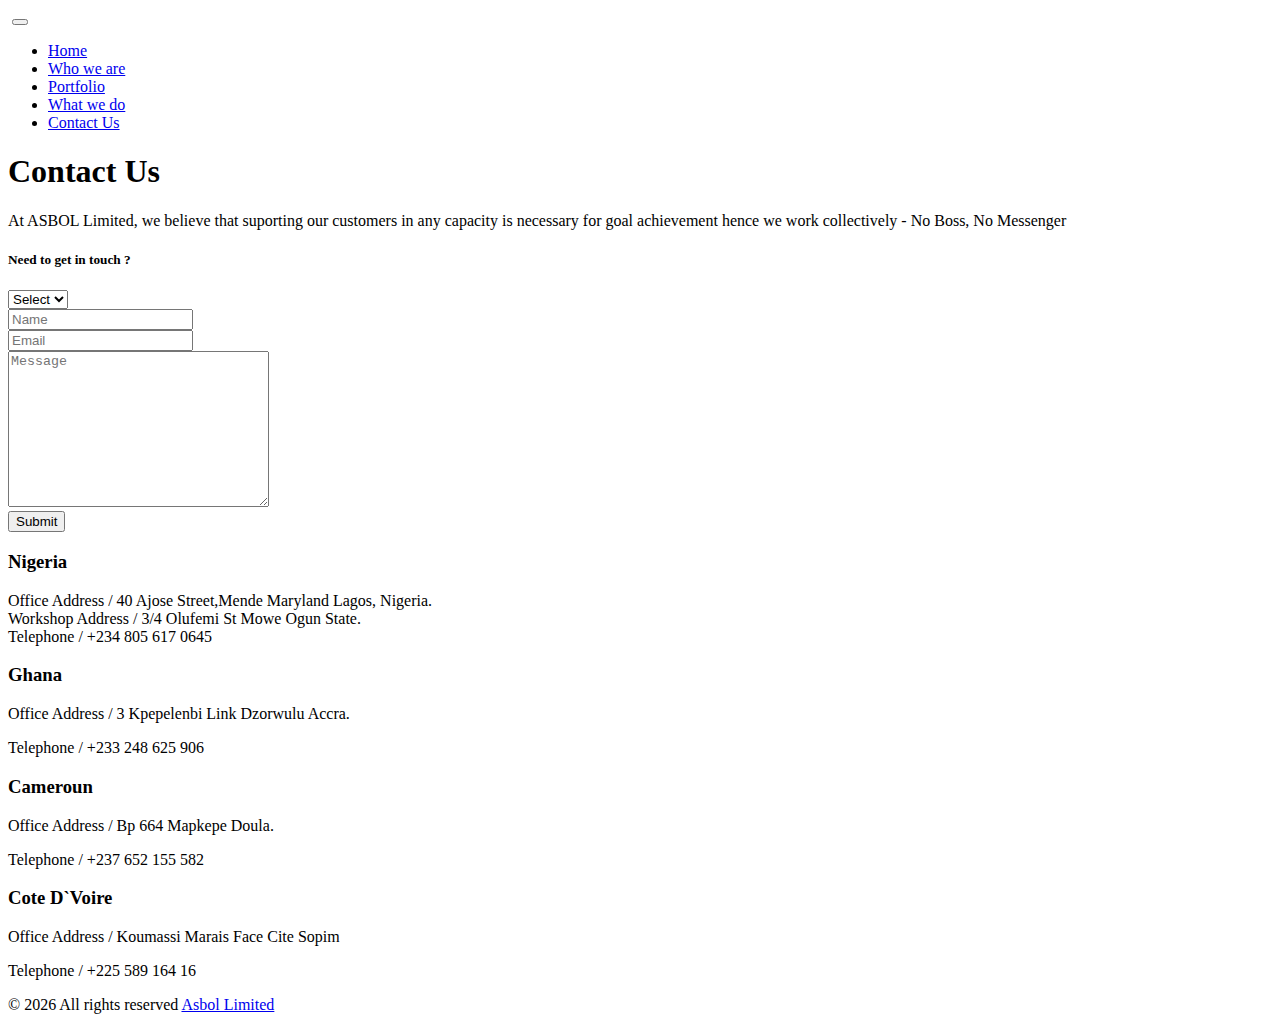
==== contact.html @ dac55712 "Add files via upload" ====
<!DOCTYPE html>
<html lang="en">
<head>
    <meta charset="UTF-8">
    <meta name="viewport" content="width=device-width, initial-scale=1.0">
    <title>Asbol</title>
    <link rel="stylesheet" href="./node_modules/bootstrap/dist/css/bootstrap.min.css">
    <link rel="stylesheet" href="./node_modules/font-awesome/css/font-awesome.min.css">
        <link rel="stylesheet" href="css/owl.carousel.min.css">
    <link rel="stylesheet" href="css/owl.theme.default.min.css">
    <link rel="stylesheet" href="css/jquery.fancybox.min.css">
    <link rel="stylesheet" href="css/styles.css">
</head>
<body>

  <nav class="navbar navbar-expand-lg bg-white fixed-top" id="ftco-navbar">
    <div class="container-fluid px-md-5">
      <a class="navbar-brand" href="/" > <img src="images/logo/LogoArtboard 1.png" class="img-fluid logo" alt=""></a>
      <button class="navbar-toggler mx-auto" type="button" data-toggle="collapse" data-target="#ftco-nav" aria-controls="ftco-nav" aria-expanded="false" aria-label="Toggle navigation">
        <span class="fa fa-bars"></span>
      </button>

      <div class="collapse navbar-collapse" id="ftco-nav">
        <ul class="navbar-nav mx-auto">
            <li class="nav-item"><a href="index.html" class="nav-link">Home</a></li>
            <li class="nav-item"><a href="whoWeAre.html" class="nav-link">Who we are</a></li>
            <li class="nav-item"><a href="portfolio.html" class="nav-link">Portfolio</a></li>
            <li class="nav-item"><a href="whatWeDo.html" class="nav-link">What we do</a></li>
            <li class="nav-item active"><a href="contact.html" class="nav-link">Contact Us</a></li>
        </ul>
      </div>
    </div>
	</nav>
    <!-- END nav -->


  <div id="home-section" class="hero-wrap " style="background-image: url('images/bg-header2.jpg');">
    <div class="overlay"></div>
    <div class="container-fluid px-md-5">
      <div class="row slider-text">
        <div class="col-12">
          <h1>Contact Us</h1>
        </div>
      </div>
    </div>
  </div>

  <section class="sub-about pt-5" >
    <div class="container">
      <div class="row">
        <div class="col-12 ">
          <p>At ASBOL Limited, we believe that suporting our customers in any capacity is necessary for goal achievement hence we work collectively - No Boss, No Messenger</p>
        </div>
      </div>
    </div>
  </section>

  <section class="contact py-5">
    <div class="container">
      <div class="row mx-auto">
        <div class="col-md-5 offset-md-4 col-12">
          <form action="#" class=" p-5 contact-form" style="background-image: url('images/bg-header2.jpg');">
            <h5>Need to get in touch ? </h5>
            <div class="form-group">
              <select class="form-control" name="" id="">
                <option>Select</option>
                <option></option>
                <option></option>
              </select>
            </div>
            <div class="form-group">
              <input type="text" class="form-control" placeholder="Name">
            </div>
            <div class="form-group">
              <input type="text" class="form-control" placeholder="Email">
            </div>
            
            <div class="form-group">
              <textarea name="" id="" cols="30" rows="10" class="form-control" placeholder="Message"></textarea>
            </div>
            <button type="submit" class="btn btn-light ">Submit</button>
          </form>
        </div>
     
      </div>
    </div>
  </section>


  <section class="py-5 address">
    <div class="container">
      <div class="row">
        <div class="col-md-6">
          <div class="address-book">
            <h3>Nigeria</h3>
            <p>
              <span>Office Address <span class="text-slant"> / </span> </span> 40 Ajose Street,Mende Maryland Lagos, Nigeria. <br>
              <span>Workshop Address <span class="text-slant"> /</span> </span> 3/4 Olufemi St Mowe Ogun State. <br>
              <span>Telephone <span class="text-slant"> / </span> </span> +234 805 617 0645
            </p>
          </div>
        </div>
        <div class="col-md-6 address-bg">
          <div class="address-book">
            <h3>Ghana</h3>
            <p><span>Office Address <span class="text-slant"> / </span> </span> 3 Kpepelenbi Link Dzorwulu Accra.</p>
            <p><span>Telephone <span class="text-slant"> / </span> </span> +233 248 625 906</p>
          </div>
        </div>
        <div class="col-md-6  address-bg">
          <div class="address-book">
            <h3>Cameroun</h3>
            <p><span>Office Address <span class="text-slant"> / </span> </span> Bp 664 Mapkepe Doula.</p>
            <p><span>Telephone <span class="text-slant"> / </span> </span> +237 652 155 582</p>
          </div>
        </div>
        <div class="col-md-6">
          <div class="address-book">
            <h3>Cote D`Voire</h3>
            <p><span>Office Address <span class="text-slant"> / </span> </span> Koumassi Marais Face Cite Sopim </p>
            <p><span>Telephone <span class="text-slant"> / </span> </span> +225 589 164 16</p>
          </div>
        </div>
      </div>
    </div>
  </section>

  <footer class="site-footer footer" style="background-image: url('images/foot.jpg');">
    <div class="overlay"></div>
    <div class="container mt-4">

      <div class="row">
        <div class="col-md-12 social-navs  mt-3">
          <a href=""> <span class="fa fa-facebook" aria-hidden="true"></span></a>
          <a href=""> <span class="fa fa-instagram" aria-hidden="true"></span></a>
          <a href=""> <span class="fa fa-twitter" aria-hidden="true"></span></a>
        </div>
      </div>

      

      <div class="row">
        <div class="col-12">
          <p>
             &copy; <script>document.write(new Date().getFullYear());</script> All rights reserved  <a href="/" target="_blank"> Asbol Limited</a>
            </p>  
        </div>
      </div>
    </div>
  </footer>



  <script src="./node_modules/jquery/dist/jquery.min.js"></script>
  <script src="./node_modules/popper.js/dist/popper.min.js"></script>
  <script src="./node_modules/bootstrap/dist/js/bootstrap.min.js"></script>
  <script src="js/owl.carousel.min.js"></script>
  <script src="./node_modules/stellar/index.js"></script>
  <script src="./node_modules/scrollax/scrollax.min.js"></script>
  <script src="js/jquery.fancybox.min.js"></script>
  <script src="js/main.js"></script>
</body>
</html>
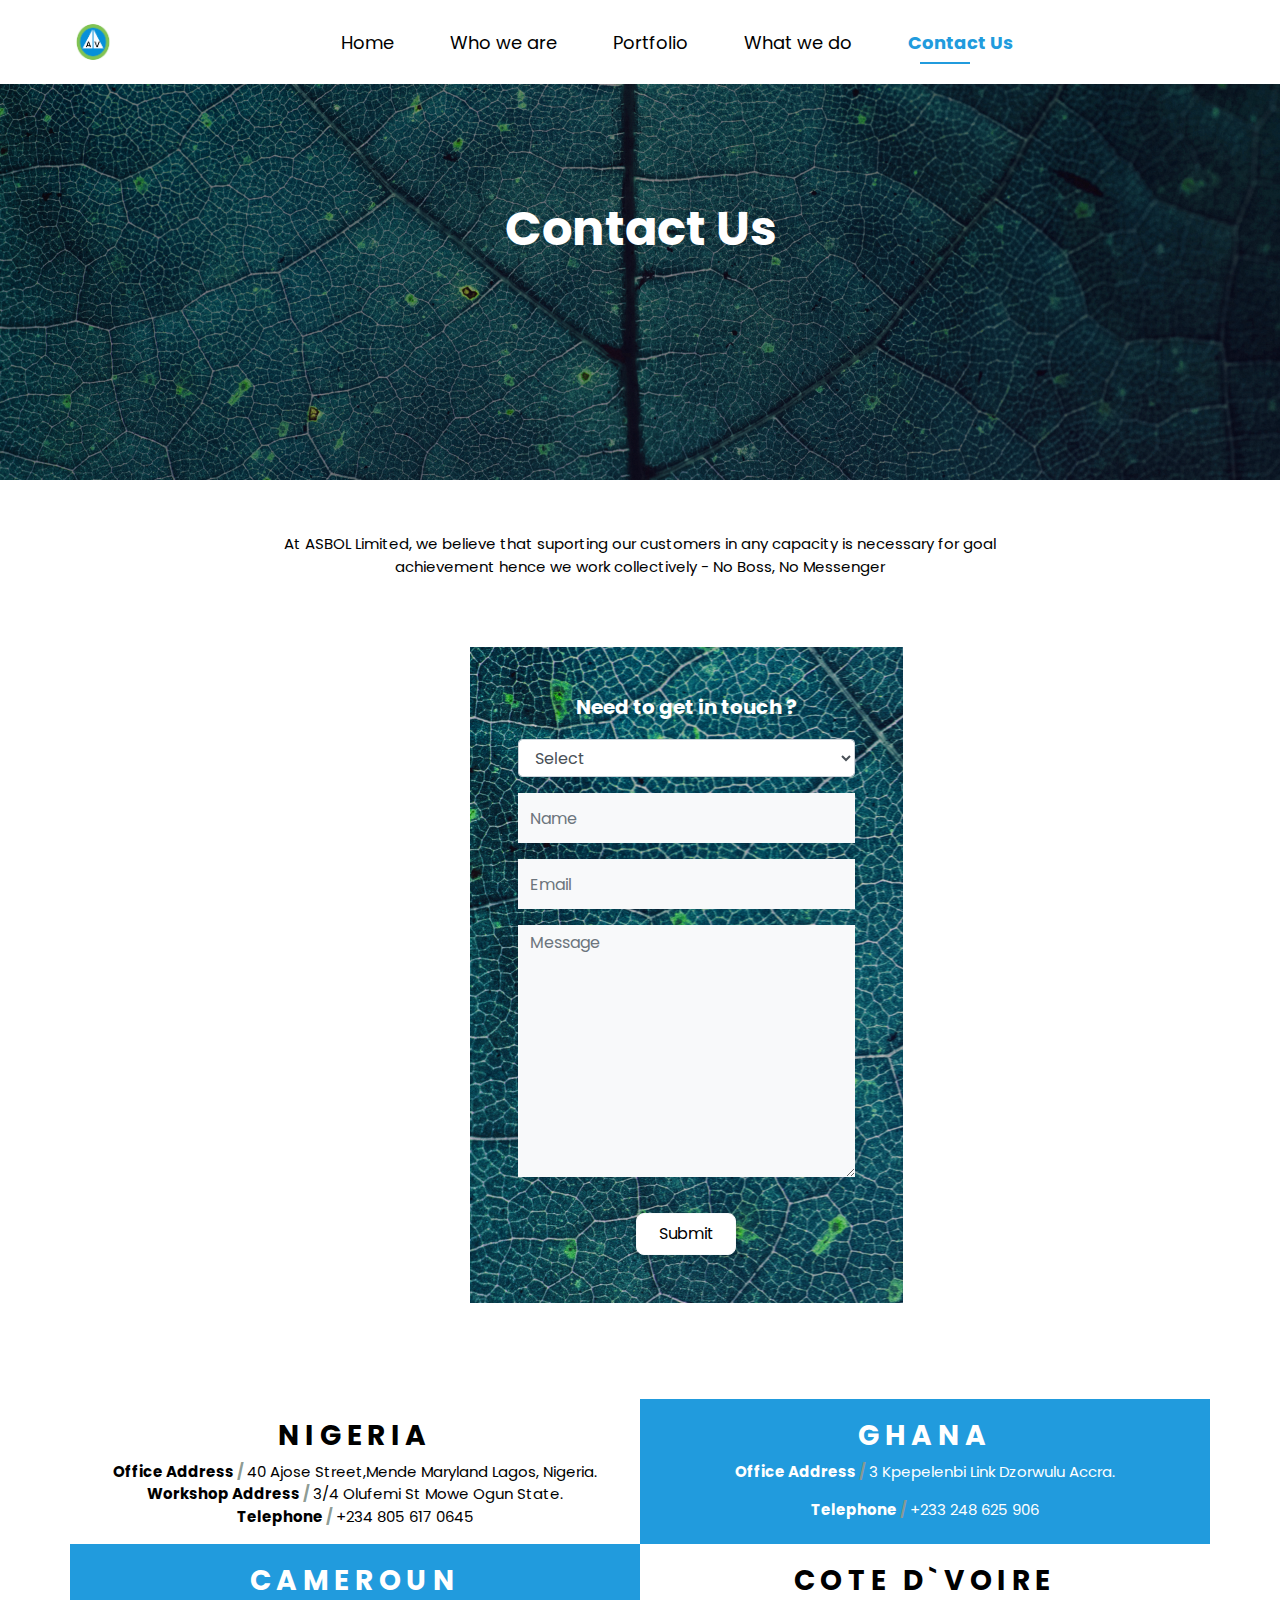
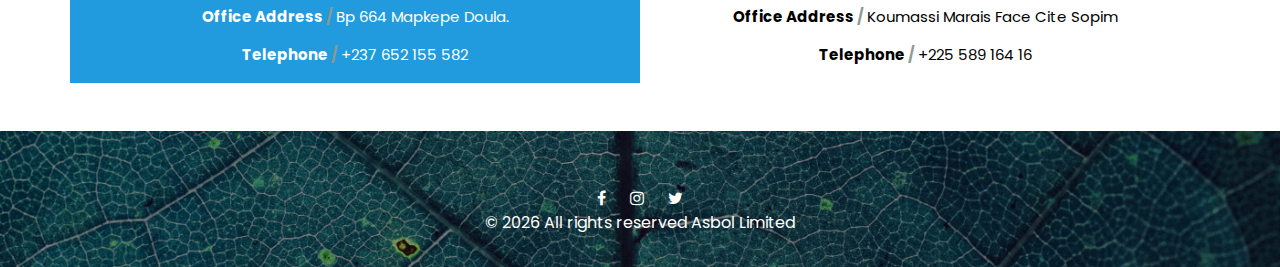
==== commit e493efd3: "..." ====
--- a/contact.html
+++ b/contact.html
@@ -25,7 +25,7 @@
             <li class="nav-item"><a href="index.html" class="nav-link">Home</a></li>
             <li class="nav-item"><a href="whoWeAre.html" class="nav-link">Who we are</a></li>
             <li class="nav-item"><a href="portfolio.html" class="nav-link">Portfolio</a></li>
-            <li class="nav-item"><a href="whatWeDo.html" class="nav-link">What we do</a></li>
+            <li class="nav-item"><a href="#" class="nav-link">What we do</a></li>
             <li class="nav-item active"><a href="contact.html" class="nav-link">Contact Us</a></li>
         </ul>
       </div>
--- a/css/styles.css
+++ b/css/styles.css
@@ -0,0 +1,986 @@
+@import url('https://fonts.googleapis.com/css?family=Poppins:300,400,500,600,700,800,900');
+
+*
+{
+	margin: 0;
+	padding: 0;
+	-webkit-font-smoothing: antialiased;
+	-webkit-text-shadow: rgba(0,0,0,.01) 0 0 1px;
+	text-shadow: rgba(0,0,0,.01) 0 0 1px;
+}
+
+body
+{
+	font-family: 'Poppins', sans-serif;
+	font-size: 16px;
+	font-weight: 400;
+	background: #FFFFFF;
+	color: #000000;
+}
+
+/* div
+{
+	display: block;
+	position: relative;
+	-webkit-box-sizing: border-box;
+    -moz-box-sizing: border-box;
+    box-sizing: border-box;
+} */
+
+a {
+    color: inherit;
+    text-decoration: none;
+}
+
+ul
+{
+	list-style: none;
+	margin-bottom: 0px;
+}
+
+.logo {
+    width: 58px;
+}
+
+.navbar-brand {
+    display: none;
+}
+
+.navbar-toggler:focus {
+    outline: none;
+    border: none;
+}
+
+.navbar-collapse {
+    justify-content: center;
+    text-align: center;
+
+}
+
+@media(min-width: 992px) {
+    .navbar-brand {
+        display: block;
+    }
+}
+
+.text-slant {
+    color: #8b9991fb;
+}
+
+/* navbar */
+
+
+.navbar-nav li{
+    padding: 0 20px;
+    font-size: 18px;
+}
+
+.navbar-nav li a{
+    color: black;
+}
+
+.navbar-nav li.active a {
+    color: #219BDD !important; 
+    font-weight: bold;
+}
+
+.navbar-nav li.active {
+    color: #219BDD !important; 
+    -webkit-transition: .3s all ease-in-out;
+    -o-transition: .3s all ease-in-out;
+    transition: .3s all ease-in-out;
+}
+
+.navbar-nav li.active {
+    position: relative;
+    padding-bottom: 0px; 
+}
+.navbar-nav li.active:after{
+    content: "";
+    position: absolute;
+    bottom: 0;
+    left: 0;
+    left: 25%;
+    height: 2px;
+    background: #219BDD;
+    width: 50px;
+}
+
+@media(max-width: 991px) {
+    .navbar-nav li.active:after{
+        left: 46%;
+    }
+    
+}
+
+@media(max-width: 500px) {
+    .navbar-nav li.active:after{
+        left: 40%;
+    }
+    
+}
+
+/*  */
+
+.hero-wrap {
+    width: 100%;
+    max-height: 480px;
+    height: 500px;
+    /* position: inherit; */
+    background-size: cover;
+    background-repeat: no-repeat;
+    background-position: top center;
+    position: relative; 
+    color: #FFFFFF;
+    text-align: center;
+}
+
+@media(min-width : 1300px) {
+    .hero-wrap {
+        min-height: 600px;
+    }
+}
+
+.hero-wrap .overlay {
+    position: absolute;
+    top: 0;
+    left: 0;
+    right: 0;
+    bottom: 0;
+    content: '';
+    opacity: .3;
+    background: #000000; 
+}
+
+.slider-text {
+    padding-top: 200px;
+    text-align: center;
+}
+
+@media(max-width: 999px)  {
+    .slider-text {
+        padding-top: 200px;
+    }
+}
+
+@media(min-width: 1300px) {
+    .slider-text {
+        padding-top: 280px;
+    }
+}
+
+.slider-text h1 {
+    font-size: 48px;
+    color: #fff;
+    line-height: 1.2;
+    font-weight: 700;
+    font-family: "Poppins", Arial, sans-serif; 
+    text-align: center;
+}
+@media (max-width: 991.98px) {
+    .slider-text h1 {
+    font-size: 40px; 
+
+} 
+}
+  
+.slider-text .subheading {
+    font-size: 15px;
+    font-family: "Poppins", Arial, sans-serif;
+    font-weight: 600; 
+}
+
+.sub-about .container .row{
+    text-align: center;
+}
+
+.sub-about .container p{
+    font-weight: 500px;
+    font-size: 15px;
+}
+
+.about-section.text,
+.pt-80 {
+    margin-top: 80px;
+    text-align: center;
+}
+
+#wwa-section .container {
+    padding-top: 40px;
+}
+
+.section-title {
+    color: #219BDD;
+    text-transform: uppercase;
+    position: relative;
+}
+
+.section-title h3 {
+    font-size: 27px;
+    font-weight: bold;
+    margin-bottom: 40px;
+}
+
+.section-title span {
+    font-weight: 600;
+    text-transform: none;
+}
+
+.position-relative {
+  position: relative; 
+}
+
+
+/* port */
+
+.port .grid-container {
+    display: grid;
+    grid-template-columns: auto auto auto auto;
+    grid-gap: 2px;
+    padding: 5px;
+    padding-top: 40px;
+}
+
+@media(max-width:500px) {
+.port .grid-container {
+    display: grid;
+    grid-template-columns: auto auto;
+    grid-gap: 2px;
+    padding: 5px;
+    padding-top: 0px;
+}
+}
+
+.port .grid-container > div {
+    background-color: rgba(255, 255, 255, 0.8);
+    text-align: center;
+    /* padding: 5px 0; */
+}
+
+.port .grid-container div img {
+    position: relative;
+    -webkit-transform: scale(1);
+    -ms-transform: scale(1);
+    transform: scale(1);
+    -webkit-transition: .3s all ease-in-out;
+    -o-transition: .3s all ease-in-out;
+    transition: .3s all ease-in-out; 
+}
+
+.single-img .opacity {
+    -webkit-transition: all .3s ease-in-out;
+     -moz-transition: all .3s ease-in-out;
+      -ms-transition: all .3s ease-in-out;
+       -o-transition: all .3s ease-in-out;
+          transition: all .3s ease-in-out;
+}
+
+.single-img .opacity ul,
+.single-img .opacity h6 a {
+    -webkit-transition: all .4s ease-in-out;
+    -moz-transition: all .4s ease-in-out;
+     -ms-transition: all .4s ease-in-out;
+      -o-transition: all .4s ease-in-out;
+         transition: all .4s ease-in-out;
+}
+
+.single-img {
+    position: relative;
+  overflow: hidden;
+}
+
+.single-img .opacity {
+    position: absolute;
+    top:0;
+    left:0;
+    right: 0;
+    bottom: 0;
+    background: #000000a4;
+    opacity: 0;
+    -webkit-transform: scale(0.2);
+       -moz-transform: scale(0.2);
+        -ms-transform: scale(0.2);
+         -o-transform: scale(0.2);
+            transform: scale(0.2);
+}
+
+.single-img .opacity .border-shape {
+    position: absolute;
+    top:20px;
+    left:20px;
+    right: 20px;
+    bottom: 20px;
+    border: 1px solid #fff;
+    text-align: center;
+  }
+.single-img .opacity h6 {
+    color:#fff;
+  }
+.single-img .opacity ul li {
+    display: inline-block;
+    color: #fff;
+    margin-top: 8px;
+  }
+.single-img .opacity .border-shape>div {
+    display: table;
+    width: 100%;
+    height: 100%;
+  }
+.single-img .opacity .border-shape>div>div {
+    display: table-cell;
+    vertical-align: middle;
+  }
+.single-img .opacity h6 a {
+    -webkit-transform: translate3D(0,-100px,0);
+       -moz-transform: translate3D(0,-100px,0);
+        -ms-transform: translate3D(0,-100px,0);
+         -o-transform: translate3D(0,-100px,0);
+            transform: translate3D(0,-100px,0);
+  }
+.single-img .opacity ul {
+    -webkit-transform: translate3D(0,100px,0);
+       -moz-transform: translate3D(0,100px,0);
+        -ms-transform: translate3D(0,100px,0);
+         -o-transform: translate3D(0,100px,0);
+            transform: translate3D(0,100px,0);
+  }
+.single-img .opacity ul,
+.single-img .opacity h6 a {
+    opacity: 0;
+    -webkit-transition-delay: 0.3s; /* Safari */
+    transition-delay: 0.3s;
+  }
+.single-img:hover .opacity {
+    opacity: 1;
+    -webkit-transform: scale(1);
+       -moz-transform: scale(1);
+        -ms-transform: scale(1);
+         -o-transform: scale(1);
+            transform: scale(1);
+  }
+.single-img img {
+    -webkit-transition: all .6s ease-in-out;
+       -moz-transition: all .6s ease-in-out;
+        -ms-transition: all .6s ease-in-out;
+         -o-transition: all .6s ease-in-out;
+            transition: all .6s ease-in-out;
+  }
+.single-img:hover img{
+    -webkit-transform: scale3d(1.15,1.15,1);
+       -moz-transform: scale3d(1.15,1.15,1);
+        -ms-transform: scale3d(1.15,1.15,1);
+         -o-transform: scale3d(1.15,1.15,1);
+            transform: scale3d(1.15,1.15,1);
+  }
+.single-img:hover .opacity ul,
+.single-img:hover .opacity h6 a {
+    text-decoration: none;
+    opacity: 1;
+    -webkit-transform: translate3D(0,0,0);
+       -moz-transform: translate3D(0,0,0);
+        -ms-transform: translate3D(0,0,0);
+         -o-transform: translate3D(0,0,0);
+            transform: translate3D(0,0,0);
+  }
+
+.single-img .item-wrap {
+    cursor: -webkit-zoom-in;
+    cursor: -moz-zoom-in;
+    cursor: zoom-in;
+}
+
+/* goals */
+.goals .grid-container {
+    display: grid;
+    grid-template-columns: auto auto auto ;
+    grid-gap: 20px;
+    padding: 25px;
+    padding-top: 40px;
+    /* height: 80%; */
+    /* background: violet; */
+  }
+  
+.goals .grid-container > div {
+    position: relative;
+    border-radius: 25px;
+    background-color: #FFFFFF;
+    -webkit-box-shadow: 0 3px 3px 2px rgba(0, 0, 0, 0.1);
+    box-shadow: 0 3px 3px 3px rgba(0, 0, 0, 0.1);
+    -webkit-transition: .3s all ease-in-out;
+    -o-transition: .3s all ease-in-out;
+    transition: .3s all ease-in-out;
+    text-align: center;
+    padding: 20px ;
+}
+
+
+
+@media(max-width: 700px) {
+    .goals .grid-container {
+        grid-template-columns: auto auto;
+        grid-gap: 10px;
+        padding: 5px;
+
+    }
+}
+
+@media(max-width: 500px) {
+    .goals .grid-container {
+        grid-template-columns: auto;
+    }
+}
+
+@media(max-width: 500px) {
+    .goals .grid-container > div {
+        padding: .9rem 1rem;
+    }
+}
+
+.goals .grid-container > div h3 {
+    font-weight: 600;
+    margin-bottom: 35px;
+    font-size: 25px;
+    text-transform: uppercase;
+}
+
+.goals .grid-container span {
+    font-weight: 600;
+
+}
+
+.goals .grid-container>span a {
+   text-decoration: none;
+   color: #000;
+
+}
+
+.goals .grid-container span a:hover {
+    text-decoration: none;
+    color: #000;
+} 
+
+
+/* contact */
+
+.contact form {
+    text-align: center;
+    color: white;
+}
+
+.contact form h5 {
+    font-weight: bolder;
+    margin-bottom: 20px;
+}
+
+.contact form input {
+    height: 50px;
+    border-radius: 0;
+    border: #f8f9fa;
+    background-color: #f8f9fa;
+}
+
+.contact form textarea{
+    border-radius: 0;
+    border: transparent;
+    border: #f8f9fa;
+    background-color: #f8f9fa;
+}
+
+.contact form button {
+    border-radius: 8px;
+    width: 100px;
+}
+
+
+/* address */
+.address {
+    color: #000000;
+    text-align: center;
+}
+
+@media (max-width : 500px) {
+    .address .col-md-6 {
+        margin-bottom: 5px;
+    }
+
+}
+
+.address-book {
+    margin-top: 20px;
+    text-align: center;
+    font-size: 15px;
+}
+
+.address-book h3 {
+    font-weight: bolder;
+    text-transform: uppercase;
+    letter-spacing: .2em;
+}
+
+.address-book p {
+    text-transform: capitalize !important;
+}
+
+
+.address-book p>span {
+    font-weight: bold;
+
+}
+
+.address-bg {
+    background: #219BDD;
+    color: #fff;
+}
+
+.shapes {
+    width: 100%;
+    min-height: 500px;
+    background-size: cover;
+    background-repeat: no-repeat;
+    background-position: top center;
+    position: relative; 
+    color: #000;
+}
+
+
+.wwd-slider_inner {
+    position: relative;
+    border-radius: 25px;
+    background-color: #FFFFFF;
+    -webkit-box-shadow: 0 3px 3px 2px rgba(0, 0, 0, 0.1);
+    box-shadow: 0 3px 3px 3px rgba(0, 0, 0, 0.1);
+    -webkit-transition: .3s all ease-in-out;
+    -o-transition: .3s all ease-in-out;
+    transition: .3s all ease-in-out;
+    text-align: center;
+    padding: 20px ;
+    height: 670px;
+}
+
+@media(max-width: 1100px) {
+    .wwd-slider_inner {
+        height: auto;
+    }
+}
+@media(max-width: 500px) {
+    .wwd-slider_inner {
+        padding: .9rem 1rem;
+        height: auto;
+    }
+}
+
+.wwd-slider_inner:hover{
+    border: 1px solid #219BDD;
+}
+
+.wwd-slider_inner h5 {
+    font-size: 18px;
+    font-weight: bold;
+
+}
+
+.wwd-slider_inner .descript {
+    margin-top: 50px;
+
+}
+
+.wwd-slider .item {
+  margin: 1rem;
+}
+
+.wwd-slider .inner-text {
+    margin: 1rem;
+  }
+
+.wwd-slider .owl-dots {
+  text-align: center; 
+}
+
+.wwd-slider .owl-dots .owl-dot{
+    display: inline-block; 
+    margin-top: 40px;
+    margin-bottom: -50px;
+}
+
+.wwd-slider .owl-dots .owl-dot > span {
+  margin: 7px;
+  background: #219BDD;
+  opacity: 0.4;
+  display: inline-block;
+  width: 15px;
+  height: 15px;
+  border-radius: 50%; 
+
+}
+
+.wwd-slider .owl-dots .owl-dot:hover > span {
+  background: #219BDD; 
+}
+
+.wwd-slider .owl-dots .owl-dot.active > span {
+  background: #219BDD; 
+  opacity: 1.0;
+  border-radius: 30px !important;
+  -webkit-transition: 0.5s all ease-in-out !important;
+  -o-transition: 0.5s all ease-in-out !important;
+  transition: 0.5s all ease-in-out !important;
+}
+
+
+.owl-theme .owl-pagination .owl-page > span {
+  margin: 7px;
+  background: #219BDD;
+  opacity: 0.4;
+  display: inline-block;
+  width: 15px;
+  height: 15px;
+  border-radius: 50%; 
+
+}
+
+
+/* footer */
+.site-footer {
+    width: 100%;
+    min-height: 50px;
+    background-size: cover;
+    background-repeat: no-repeat;
+    background-position: center center;
+    position: relative; 
+    color: #FFFFFF;
+    text-align: center;
+    font-size: 16px;
+}
+
+.site-footer .overlay {
+    position: absolute;
+    top: 0;
+    left: 0;
+    right: 0;
+    bottom: 0;
+    content: '';
+    opacity: .3;
+    width: 100%;
+    background: #000000; 
+}
+
+@media (min-width: 768px) {
+    .site-footer {
+        padding: 1em 0; 
+    } 
+}
+
+.site-footer .social-navs> a {
+    margin: 5px 10px;
+
+}
+
+.site-footer a:hover {
+    color: #fff; 
+}
+
+.meetUs .container{
+    max-width:  800px;
+}
+
+.btn-light {
+    color: black;
+    position: relative;
+    border-radius: 0;
+    background-color: #FFFFFF;
+    -webkit-box-shadow: 0 2px 2px 2px rgba(0, 0, 0, 0.1);
+    box-shadow: 0 2px 2px 2px rgba(0, 0, 0, 0.1);
+    -webkit-transition: .3s all ease-in-out;
+    -o-transition: .3s all ease-in-out;
+    transition: .3s all ease-in-out;
+    text-align: center;
+    padding: 8px;
+    margin-top: 20px;
+}
+
+
+@media(max-width: 767px) {
+    .meetUs-sub {
+        text-align: center;
+        justify-content: center;
+    }
+}
+
+.meetUs img {
+    /* width: 100%; */
+    height: 400px;
+} 
+
+.meetUs .meetUS-text {
+    height: 400px;
+    width: 100%;
+    margin: 0 0 20px 40px;
+}
+
+@media(max-width: 767px) {
+    .meetUs .meetUS-text {
+        margin: 5px 0;
+        margin-top: 5px;
+        margin-bottom: 5px;
+        text-align: center;
+    }
+}
+
+
+
+
+
+#fixed-img{
+    position: relative;
+    background-repeat: no-repeat;
+    background: url(../images/fixed-img.png);
+    background-size: cover;
+    text-align: center;
+    color: white;
+    min-height: 250px;
+    background-position: center center;
+    /* background-attachment: fixed; */
+}
+
+#fixed-img .dark-overlay{
+    position: absolute;
+    background-color: rgba(0, 0, 0, 0.4);
+    top: 0;
+    left: 0;
+    right: 0;
+    bottom: 0;
+}
+
+#fixed-img .fixed-text {
+    margin-top: 25px;
+    font-weight: bold;
+    text-transform: uppercase;
+
+}
+
+#fixed-img .fixed-text h3{
+    margin-top: 50px;
+}
+
+@media(max-width : 500px) {
+    #fixed-img .fixed-text h3{
+        font-size: 20px;
+    }
+    #fixed-img .fixed-text h4{
+        font-size: 18px;
+    }
+}
+
+/* testimonials */
+
+.slide-one-item .slide {
+    text-align: center; 
+}
+
+ .slide-one-item .slide blockquote {
+    position: relative;
+    max-width: 500px;
+    font-size: 1.2rem;
+    color: #000;
+    margin-left: auto;
+    margin-right: auto;
+    text-align: center;
+    font-style: italic;
+}
+
+#reviews-section .owl-controls .owl-pagination .owl-page > span {
+    margin: 7px;
+    background: #219BDD;
+    opacity: 0.4;
+    display: inline-block;
+    width: 15px;
+    height: 15px;
+    border-radius: 50%; 
+    opacity: 0.4;
+  
+}
+
+#reviews-section .owl-controls .owl-pagination .owl-page.active > span {
+    background: #219BDD; 
+    width: 40px;
+    border-radius: 30px !important;
+    -webkit-transition: 0.5s all ease-in-out !important;
+    -o-transition: 0.5s all ease-in-out !important;
+    transition: 0.5s all ease-in-out !important;
+    opacity: 2;
+  
+}
+
+.slide-one-item .slide figure {
+    position: relative;
+    padding-top: 20px; 
+    left: 45%;
+}
+
+@media (max-width: 500px) {
+    .slide-one-item .slide figure {
+        left: 30%;
+    }
+}
+
+.slide-one-item .slide figure .img-border {
+    max-width: 120px;
+    border: 10px solid #219bddad; 
+    border-radius: 50%;
+
+}
+
+.slide-one-item .slide figure img {
+    max-width: 100px;
+    border: 10px solid #219BDD; 
+    color: white;
+    opacity: 2000;
+    background: #219BDD;
+}
+
+
+.portImages img {
+    width: 500px;
+    height: 300px;
+}
+
+.port-textArea {
+    margin-right: 50px;
+    margin-left: 50px;
+    /* margin: 100px; */
+}
+
+.order-1 {
+    -webkit-box-ordinal-group: 2;
+    -ms-flex-order: 1;
+    order: 1; 
+}
+  
+.order-2 {
+    -webkit-box-ordinal-group: 3;
+    -ms-flex-order: 2;
+    order: 2; 
+}
+.order-3 {
+    -webkit-box-ordinal-group: 4;
+    -ms-flex-order: 3;
+    order: 3; 
+}
+
+.wwDo-textArea {
+    padding: 40px 0;
+}
+
+.wwDo-textArea  {
+    margin: 0 100px 0 150px ;
+}
+
+@media(max-width:767px) {
+    .wwDo-textArea  {
+        margin: 10px 0  ;
+    }
+} 
+
+
+.whatWeDo .container .row .col-md-6 {
+    margin-top: 20px;
+}
+
+.whatWeDo .container .row .col-md-6 h4{
+    text-transform: uppercase;
+    font-weight: 600;
+}
+
+.whatWeDo .container .row .col-md-6 p {
+    margin-top: 20px;
+}
+
+.whatWeDo .container .row .order-md-2{
+    text-align: right;
+}
+
+@media(max-width: 767px ){
+    .whatWeDo .container .row .order-md-2{
+        text-align: center;
+    }
+
+}
+
+.video-bg{
+   height: 60%;
+   width: 100%;
+}
+
+
+@media(min-width: 991px) {
+    .CVision .cvText{
+        padding: 20px 200px;
+    }
+}
+
+@media(min-width: 991px) {
+    .sub-about .col-12{
+        padding: 5px 200px;
+    }
+}
+
+
+@media(min-width: 768px) {
+    .wwdImg {
+        height: auto;
+        width: 30%;
+    }
+}
+@media(min-width: 768px) {
+    .wwdImg img{
+        height: 60%;
+    }
+}
+
+.wwdDescript {
+    text-align: center;
+}
+
+.wwdDescript h4{
+    text-transform: capitalize;
+}
+@media(min-width: 768px) {
+    .wwdDescript {
+        height: auto;
+        width: 60%;
+        text-align: left;
+    }
+}
+
+.wwdSpacer {
+    height: auto;
+    width: 30%;
+}
+
+@media(max-width: 767px) {
+    .wwdSpacer {
+        display: none;
+    }
+}
+
+.btn-learn {
+    position: relative;
+    border-radius: 0;
+    -webkit-box-shadow: 0 2px 2px 2px rgba(0, 0, 0, 0.1);
+    box-shadow: 0 2px 2px 2px rgba(0, 0, 0, 0.1);
+    -webkit-transition: .3s all ease-in-out;
+    -o-transition: .3s all ease-in-out;
+    transition: .3s all ease-in-out;
+    text-align: center;
+    padding: 8px;
+    margin-top: 20px;
+    background: #219BDD;
+    color: #ffff;
+}
+
+.btn-learn:hover {
+    background: #219BDD;
+    color: #ffff;
+    
+}
+
